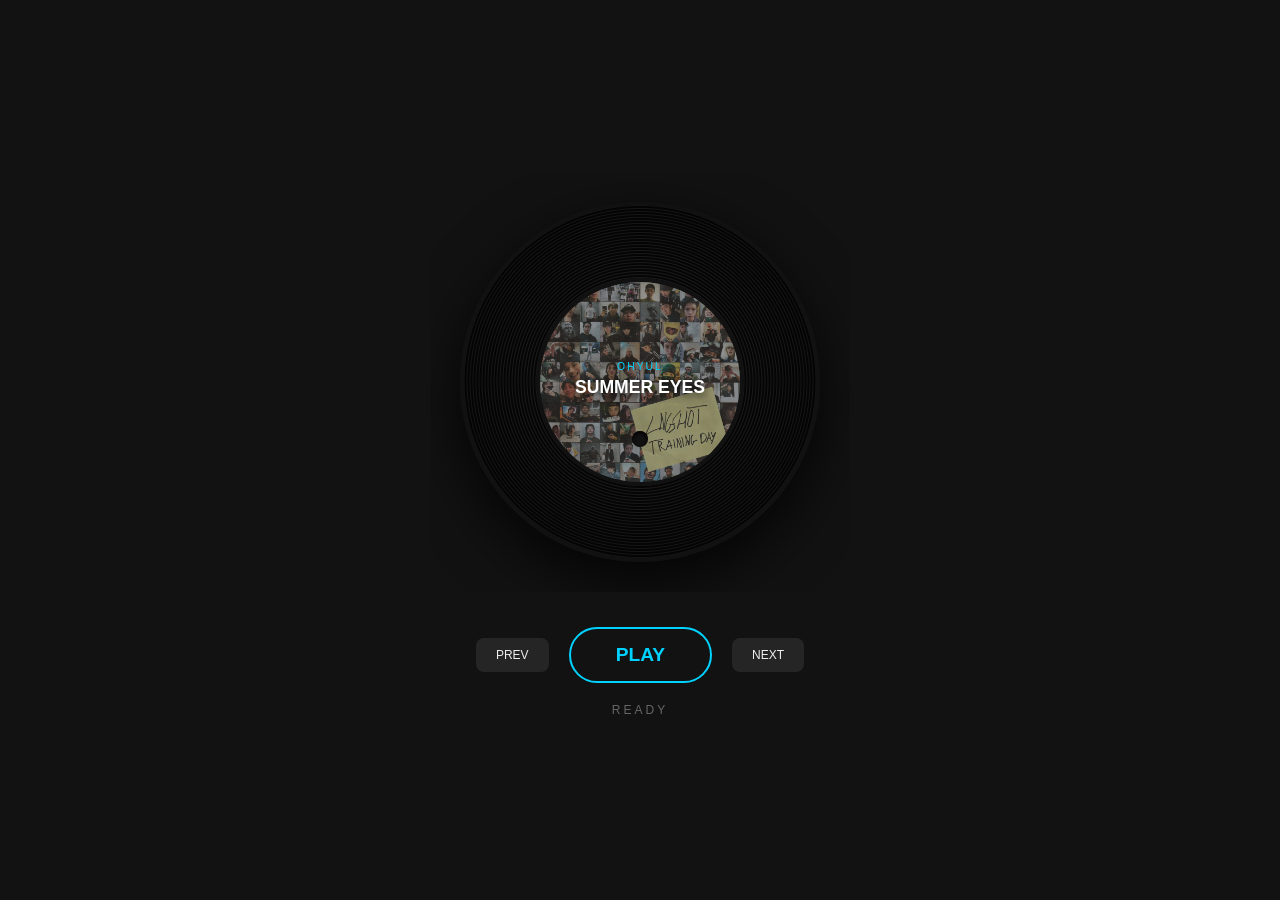
==== index.html @ efacce01 "Rename music.html to index.html" ====
<!DOCTYPE html>
<html lang="es">
<head>
    <meta charset="UTF-8">
    <meta name="viewport" content="width=device-width, initial-scale=1.0">
    <title>Vinyl Playlist</title>
    <link rel="shortcut icon" href="Images/music_rhythm_icon_155090.ico" type="image./x-icon">
    <link rel="stylesheet" href="Styles/music.css">
</head>
<body>

    <div class="reproductor">
        <div class="visor-disco">
            <div class="disco-container" id="discoCont">
                <div class="vinilo">
                    <div class="surcos"></div>
                    <div class="etiqueta">
                        <img src="" alt="Portada" class="foto-etiqueta" id="portada">
                        <div class="capa-oscura"></div>
                        <div class="texto-etiqueta">
                            <p class="artista" id="artistaC">ARTISTA</p>
                            <h2 class="titulo" id="tituloC">---</h2>
                        </div>
                        <div class="agujero"></div>
                    </div>
                </div>
            </div>
        </div>

        <div class="controles">
            <button class="btn-secundario" onclick="cambiarCancion('prev')">PREV</button>
            <button id="btnPlay" class="btn-principal">PLAY</button>
            <button class="btn-secundario" onclick="cambiarCancion('next')">NEXT</button>
        </div>
        <p id="estado">READY</p>
    </div>

    <audio id="musica"></audio>

    <script src="music.Js"></script>
</body>
</html>
---- Styles/music.css ----
body {
    background-color: #121212;
    display: flex;
    justify-content: center;
    align-items: center;
    height: 100vh;
    margin: 0;
    font-family: 'Segoe UI', Tahoma, Geneva, Verdana, sans-serif;
}

.reproductor { text-align: center; }

/* El visor actúa como la funda del disco */
.visor-disco {
    width: 420px;
    height: 420px;
    display: flex;
    justify-content: center;
    align-items: center;
    overflow: hidden; 
}

.disco-container {
    width: 360px;
    height: 360px;
    position: relative;
    transition: transform 0.6s cubic-bezier(0.4, 0, 0.2, 1), opacity 0.5s;
}

/* Clases para el efecto Slide */
.deslizar-fuera { transform: translateX(130%) rotate(15deg); opacity: 0; }
.deslizar-dentro { transform: translateX(-130%) rotate(-15deg); opacity: 0; }

.vinilo {
    width: 100%; height: 100%;
    background: radial-gradient(circle, #222 0%, #111 70%, #000 100%);
    border-radius: 50%;
    display: flex; justify-content: center; align-items: center;
    box-shadow: 0 20px 60px rgba(0,0,0,0.8);
}

.surcos {
    position: absolute;
    width: 98%; height: 98%;
    border-radius: 50%;
    background: repeating-radial-gradient(circle, rgba(0,0,0,0.8), rgba(0,0,0,0.8) 1px, 
    rgba(50,50,50,0.1) 2px, rgba(0,0,0,0.8) 3px);
}

.etiqueta {
    position: relative;
    width: 200px; height: 200px; 
    border-radius: 50%;
    border: 4px solid #111;
    overflow: hidden;
    display: flex; justify-content: center; align-items: center;
}

.foto-etiqueta { 
    position: absolute; 
    width: 100%; 
    height: 100%; 
    object-fit: cover; 
}

.capa-oscura { 
    position: absolute; 
    width: 100%; 
    height: 100%; 
    background: rgba(0,0,0,0.4); 
}

.texto-etiqueta { 
    position: relative;
    z-index: 5; 
    color: white; 
    text-shadow: 0 2px 8px rgba(0,0,0,0.9); 
    padding: 10px; 
}

.artista { 
    font-size: 0.65rem; 
    letter-spacing: 2px; 
    text-transform: uppercase; 
    margin: 0; color: #00d2ff; 
}

.titulo { 
    font-size: 1.1rem; 
    margin: 5px 0; 
    font-weight: bold; 
}

.agujero { 
    width: 16px; 
    height: 16px; 
    background: #121212; 
    border-radius: 50%; 
    position: absolute;
    bottom: 35px; 
    z-index: 6; 
    box-shadow: inset 0 2px 4px #000; 
}

/* Animación de giro */
.girando { 
    animation: rotar 4s linear infinite; 
}

@keyframes rotar { 
    from { transform: rotate(0deg); } to { transform: rotate(360deg); } 
}

/* Botones */
.controles { 
    margin-top: 35px; 
    display: flex; 
    gap: 20px; 
    justify-content: center; 
    align-items: center; 
}

button { 
    cursor: pointer; 
    border: none; 
    transition: 0.3s; 
    font-family: inherit; 
}

.btn-secundario { 
    background: #252525; 
    color: #eee; 
    padding: 10px 20px; 
    border-radius: 8px; 
    font-size: 0.75rem; 
}

.btn-principal { 
    background: none; 
    border: 2px solid #00d2ff; 
    color: #00d2ff; 
    padding: 15px 45px; 
    border-radius: 50px; 
    font-weight: bold; 
    font-size: 1.2rem; 
}

button:hover { 
    transform: scale(1.05); 
    filter: brightness(1.2); 
}

#estado { 
    color: #666; 
    margin-top: 20px; 
    letter-spacing: 3px; 
    font-size: 0.75rem; 
    text-transform: uppercase; 
}
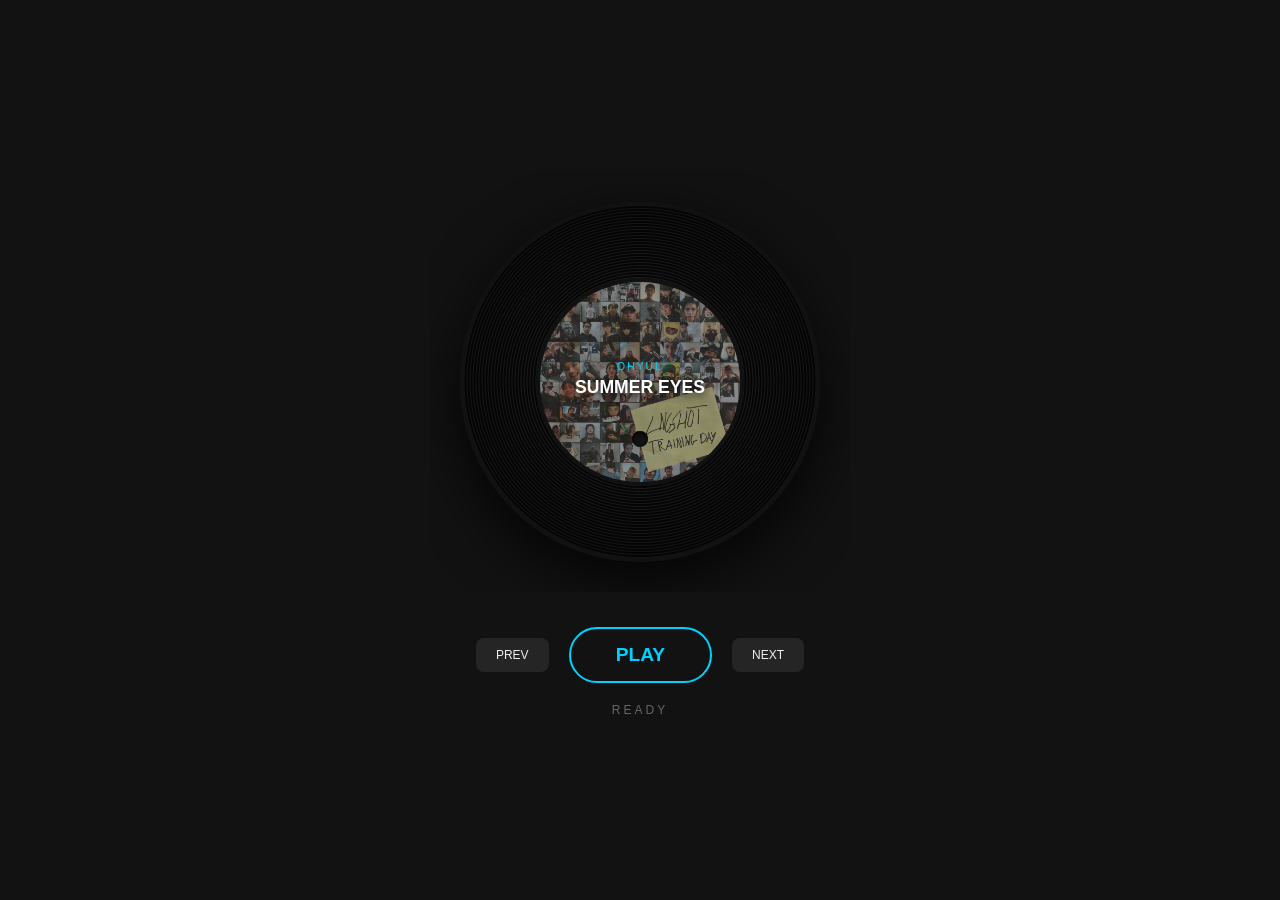
==== commit 3a12d492: "Implement service worker for offline functionality Added service worker registration for offline mod" ====
--- a/index.html
+++ b/index.html
@@ -38,5 +38,16 @@
     <audio id="musica"></audio>
 
     <script src="music.Js"></script>
+    <script src="music.js"></script>
+
+    <script>
+        if ('serviceWorker' in navigator) {
+            window.addEventListener('load', () => {
+                navigator.serviceWorker.register('sw.js')
+                    .then(reg => console.log('¡Modo offline configurado!'))
+                    .catch(err => console.error('Error con el modo offline', err));
+            });
+        }
+    </script>
 </body>
 </html>
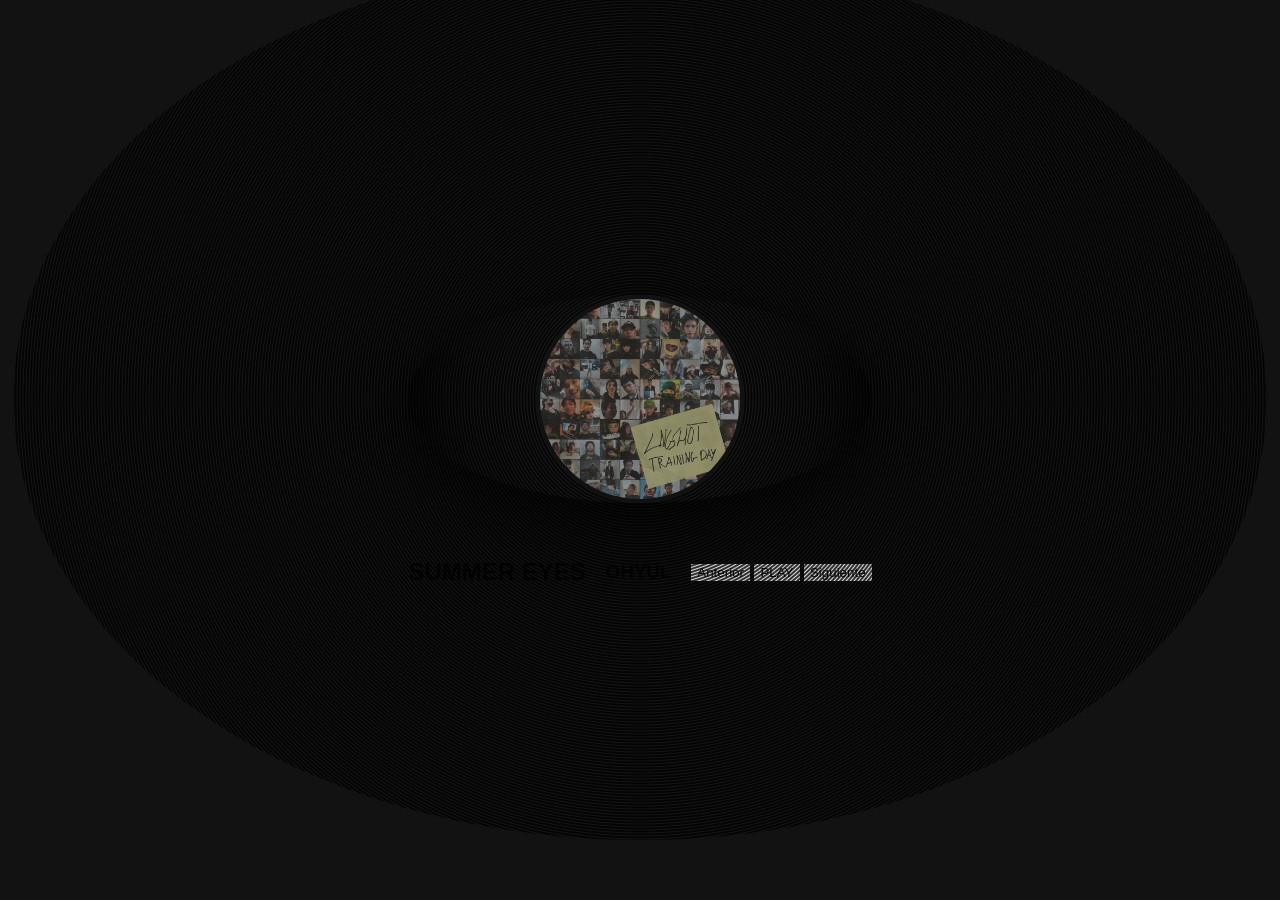
==== commit 3284bdf2: "my music new" ====
--- a/index.html
+++ b/index.html
@@ -3,51 +3,46 @@
 <head>
     <meta charset="UTF-8">
     <meta name="viewport" content="width=device-width, initial-scale=1.0">
-    <title>Vinyl Playlist</title>
-    <link rel="shortcut icon" href="Images/music_rhythm_icon_155090.ico" type="image./x-icon">
-    <link rel="stylesheet" href="Styles/music.css">
+    <title>Lista de reproducción de vinilos</title>
+    <link rel="shortcut icon" href="./Images/music_record_3843.ico" type="image/x-icon">
+    <link rel="stylesheet" href="./Styles/music.css">
 </head>
 <body>
 
     <div class="reproductor">
-        <div class="visor-disco">
-            <div class="disco-container" id="discoCont">
+        <div class="visera-disco">
+            <div class="contenedor-de-discoteca" id="discoCont">
                 <div class="vinilo">
                     <div class="surcos"></div>
                     <div class="etiqueta">
-                        <img src="" alt="Portada" class="foto-etiqueta" id="portada">
+                        <img src="./Images/summer eyes portada.jpg" alt="Portada" class="foto-etiqueta" id="portada">
                         <div class="capa-oscura"></div>
-                        <div class="texto-etiqueta">
-                            <p class="artista" id="artistaC">ARTISTA</p>
-                            <h2 class="titulo" id="tituloC">---</h2>
-                        </div>
-                        <div class="agujero"></div>
                     </div>
                 </div>
             </div>
         </div>
-
+        
         <div class="controles">
-            <button class="btn-secundario" onclick="cambiarCancion('prev')">PREV</button>
-            <button id="btnPlay" class="btn-principal">PLAY</button>
-            <button class="btn-secundario" onclick="cambiarCancion('next')">NEXT</button>
+            <h2 id="titulo-cancion">SUMMER EYES</h2>
+            <h3 id="artista-cancion">OHYUL</h3>
+            <div class="botones">
+                <button id="btn-prev">Anterior</button>
+                <button id="btn-play">PLAY</button>
+                <button id="btn-next">Siguiente</button>
+            </div>
         </div>
-        <p id="estado">READY</p>
     </div>
 
-    <audio id="musica"></audio>
-
-    <script src="music.Js"></script>
     <script src="music.js"></script>
 
     <script>
         if ('serviceWorker' in navigator) {
             window.addEventListener('load', () => {
-                navigator.serviceWorker.register('sw.js')
-                    .then(reg => console.log('¡Modo offline configurado!'))
-                    .catch(err => console.error('Error con el modo offline', err));
+                navigator.serviceWorker.register('./sw.js')
+                    .then(reg => console.log('Service Worker registrado con éxito', reg))
+                    .catch(err => console.error('Error al registrar el Service Worker', err));
             });
         }
     </script>
 </body>
-</html>
+</html>
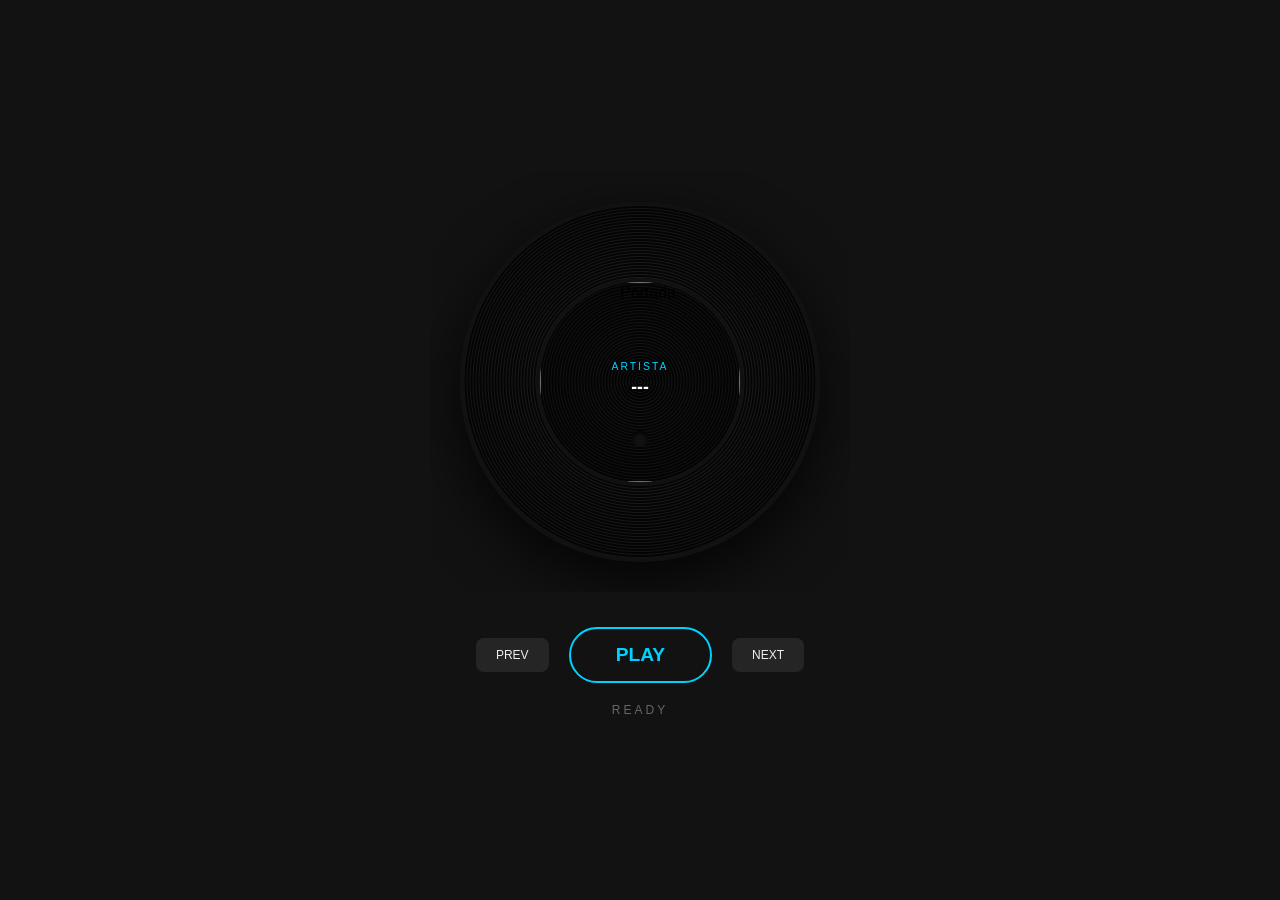
==== commit 4ff1baef: "Update index.html" ====
--- a/index.html
+++ b/index.html
@@ -1,4 +1,3 @@
-<!DOCTYPE html>
 <html lang="es">
 <head>
     <meta charset="UTF-8">
@@ -10,28 +9,32 @@
 <body>
 
     <div class="reproductor">
-        <div class="visera-disco">
-            <div class="contenedor-de-discoteca" id="discoCont">
+        <div class="visor-disco">
+            <div class="disco-container" id="discoCont">
                 <div class="vinilo">
                     <div class="surcos"></div>
                     <div class="etiqueta">
-                        <img src="./Images/summer eyes portada.jpg" alt="Portada" class="foto-etiqueta" id="portada">
+                        <img src="" alt="Portada" class="foto-etiqueta" id="portada">
                         <div class="capa-oscura"></div>
+                        <div class="texto-etiqueta">
+                            <p class="artista" id="artistaC">ARTISTA</p>
+                            <h2 class="titulo" id="tituloC">---</h2>
+                        </div>
+                        <div class="agujero"></div>
                     </div>
                 </div>
             </div>
         </div>
-        
+
         <div class="controles">
-            <h2 id="titulo-cancion">SUMMER EYES</h2>
-            <h3 id="artista-cancion">OHYUL</h3>
-            <div class="botones">
-                <button id="btn-prev">Anterior</button>
-                <button id="btn-play">PLAY</button>
-                <button id="btn-next">Siguiente</button>
-            </div>
+            <button class="btn-secundario" onclick="cambiarCancion('prev')">PREV</button>
+            <button id="btnPlay" class="btn-principal">PLAY</button>
+            <button class="btn-secundario" onclick="cambiarCancion('next')">NEXT</button>
         </div>
+        <p id="estado">READY</p>
     </div>
+
+    <audio id="musica"></audio>
 
     <script src="music.js"></script>
 
@@ -45,4 +48,4 @@
         }
     </script>
 </body>
-</html>+</html>
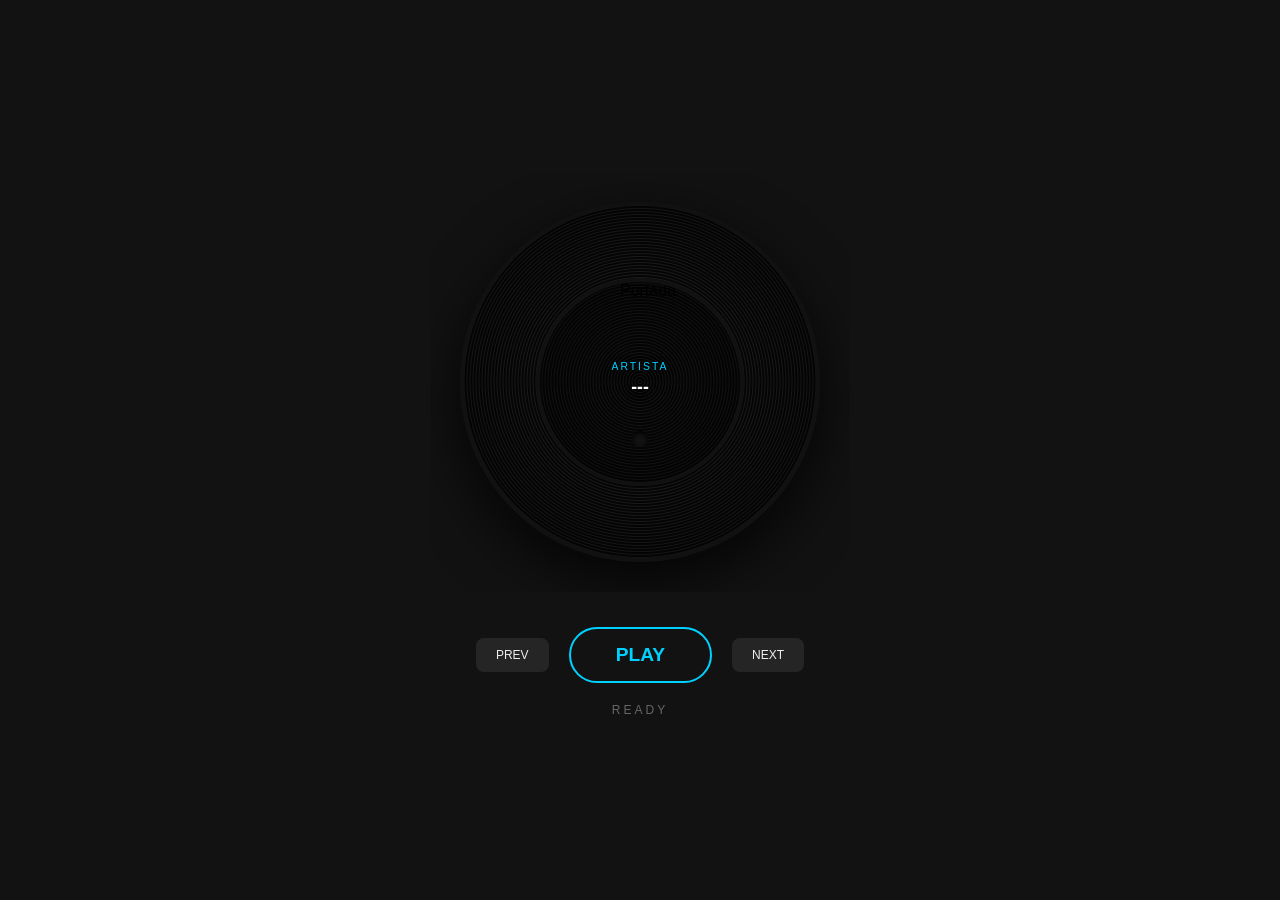
==== commit 5b5b8c76: "Update index.html" ====
--- a/index.html
+++ b/index.html
@@ -1,3 +1,4 @@
+<!DOCTYPE html>
 <html lang="es">
 <head>
     <meta charset="UTF-8">
@@ -27,14 +28,12 @@
         </div>
 
         <div class="controles">
-            <button class="btn-secundario" onclick="cambiarCancion('prev')">PREV</button>
+            <button id="btnPrev" class="btn-secundario">PREV</button>
             <button id="btnPlay" class="btn-principal">PLAY</button>
-            <button class="btn-secundario" onclick="cambiarCancion('next')">NEXT</button>
+            <button id="btnNext" class="btn-secundario">NEXT</button>
         </div>
         <p id="estado">READY</p>
     </div>
-
-    <audio id="musica"></audio>
 
     <script src="music.js"></script>
 
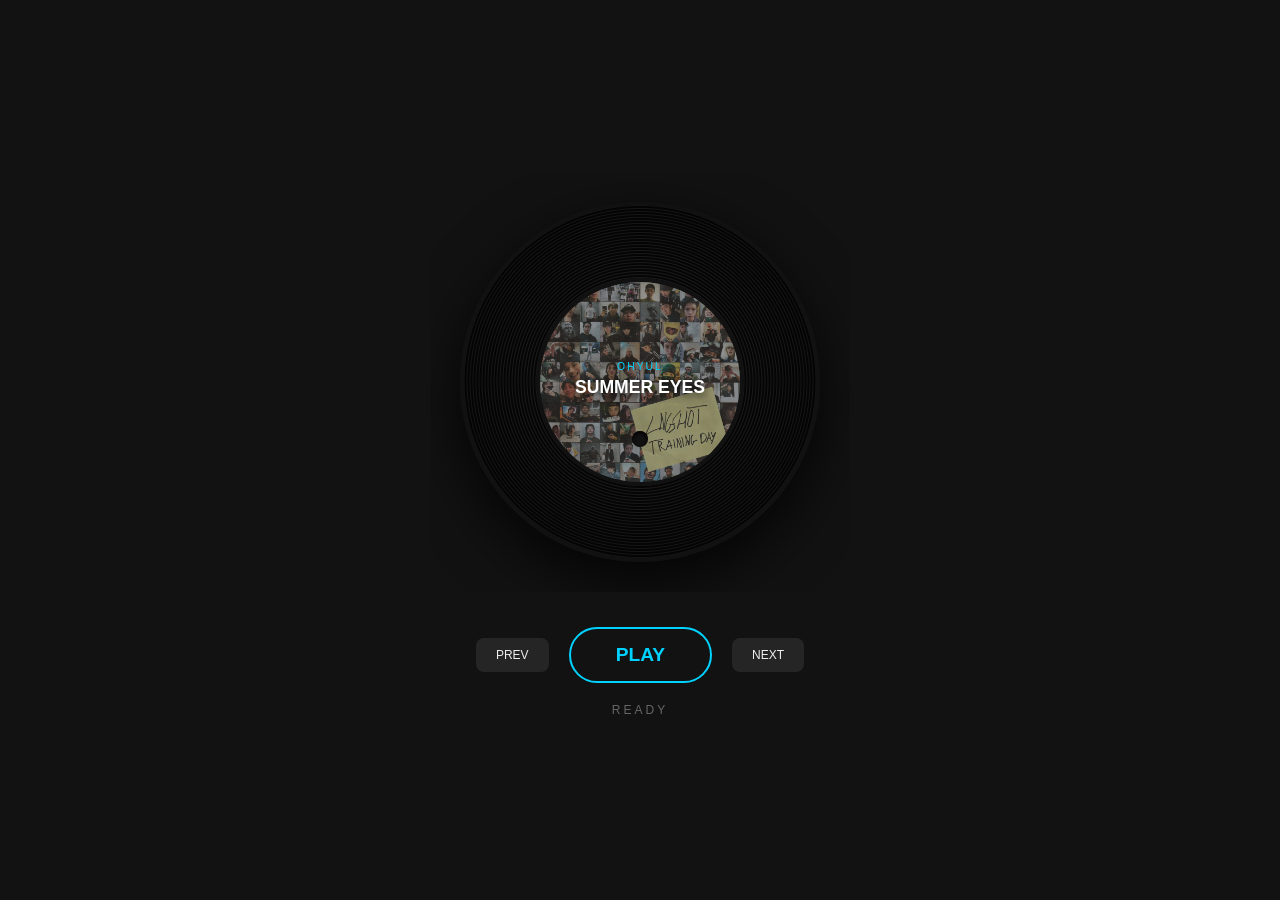
==== commit 5d44400b: "Update index.html" ====
--- a/index.html
+++ b/index.html
@@ -3,7 +3,7 @@
 <head>
     <meta charset="UTF-8">
     <meta name="viewport" content="width=device-width, initial-scale=1.0">
-    <title>Lista de reproducción de vinilos</title>
+    <title>My Vinyl Playlist</title>
     <link rel="shortcut icon" href="./Images/music_record_3843.ico" type="image/x-icon">
     <link rel="stylesheet" href="./Styles/music.css">
 </head>
